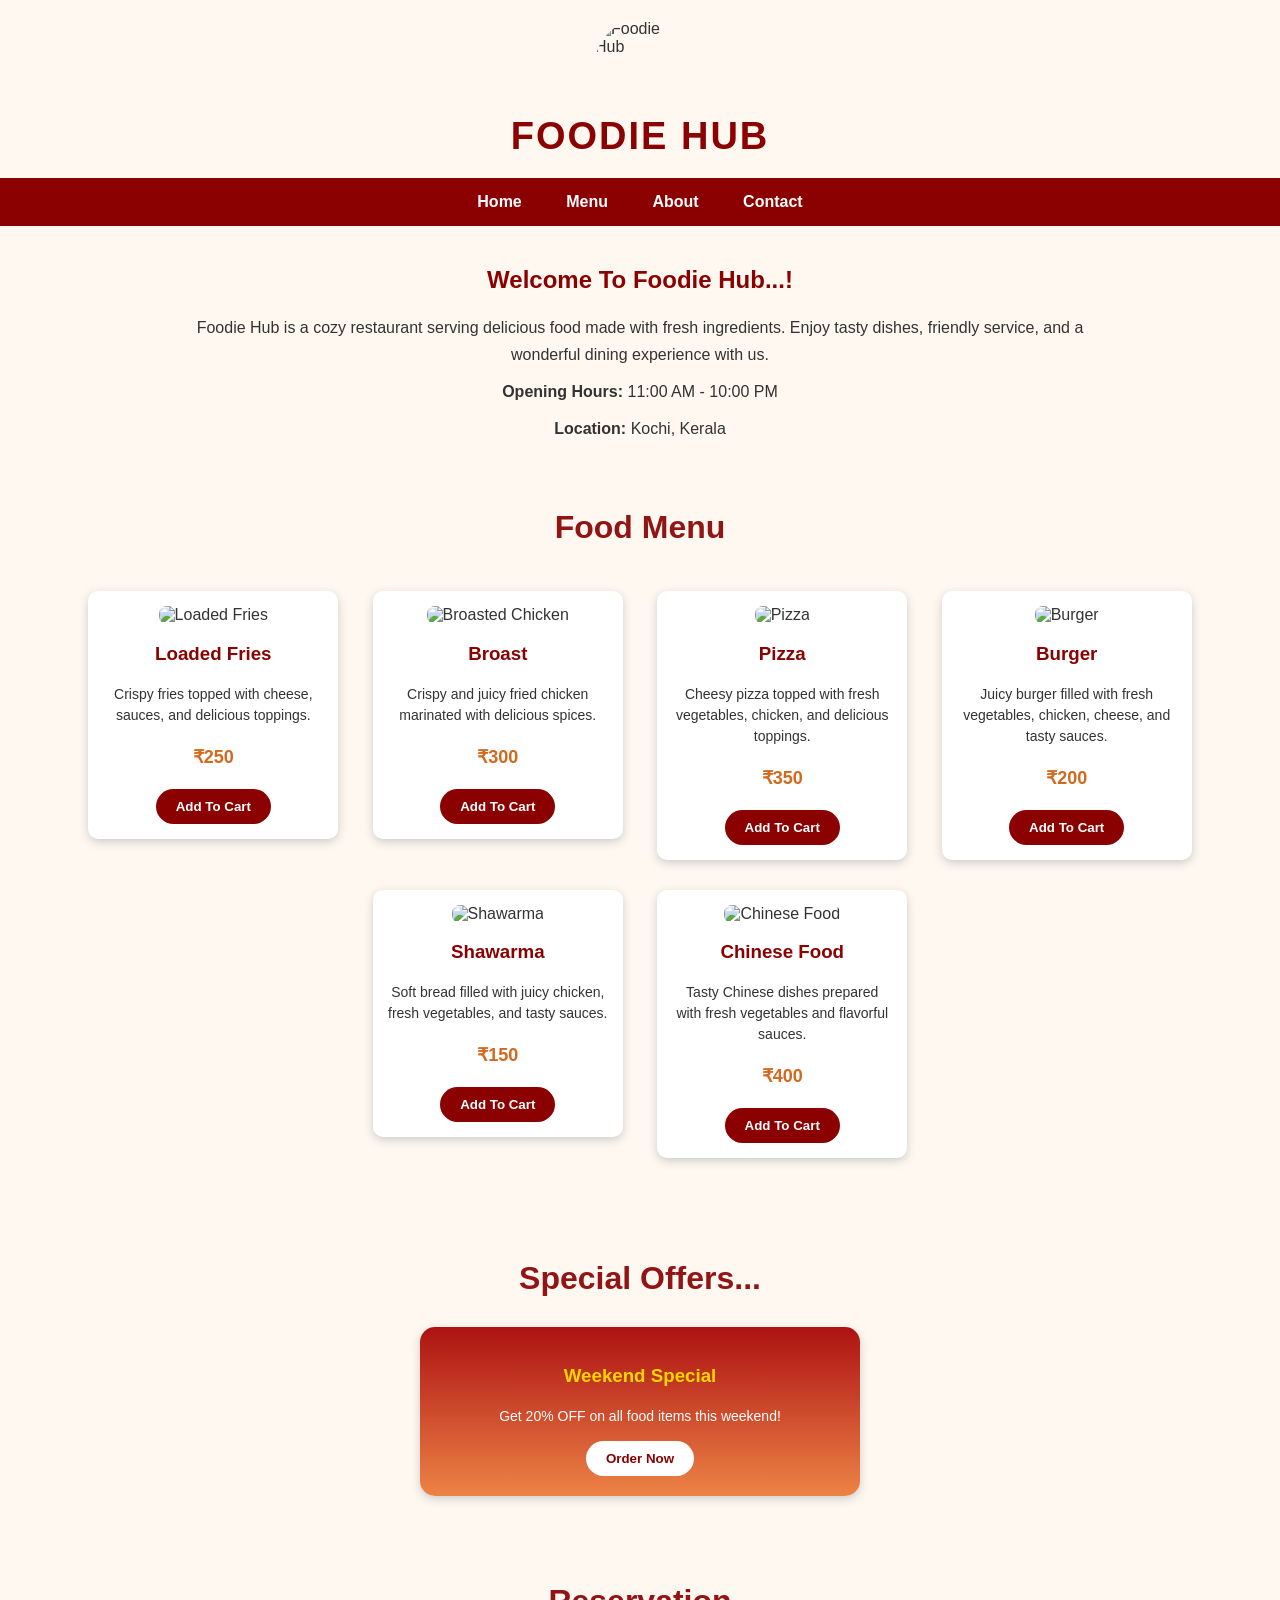
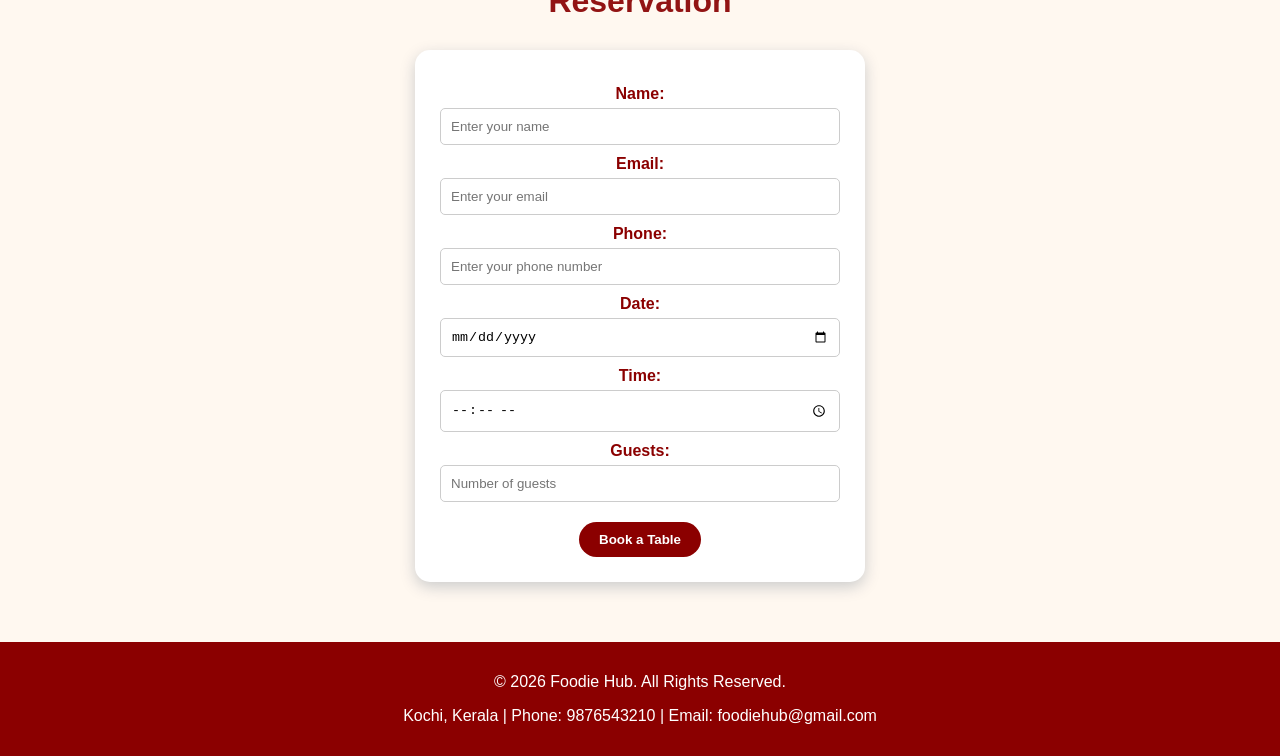
==== index.html @ b110a171 "Rename restaurant.html to index.html" ====
<!DOCTYPE html>

<html>
<head>
    <title>Foodie Hub</title>
      <meta name="viewport" content="width=device-width, initial-scale=1.0">
    <link rel="stylesheet" type="text/css" href="restaurant.css">
</head>

<body>


<img src="restrau.jpg" alt="Foodie Hub">

<h1>FOODIE HUB</h1>

<nav>
    <a href="#">Home</a>
    <a href="#">Menu</a>
    <a href="#">About</a>
    <a href="#">Contact</a>
</nav>

<h2>Welcome To Foodie Hub...!</h2>

<p>
    Foodie Hub is a cozy restaurant serving delicious food made with fresh
    ingredients. Enjoy tasty dishes, friendly service, and a wonderful
    dining experience with us.
</p>

  <p><strong>Opening Hours:</strong> 11:00 AM - 10:00 PM</p>

    <p><strong>Location:</strong> Kochi, Kerala</p>
</section>

<section>

    <h2>Food Menu</h2>

    <div>
        <img src="loaded.jpg" alt="Loaded Fries">
        <h3>Loaded Fries</h3>
        <p>Crispy fries topped with cheese, sauces, and delicious toppings.</p>
        <p>₹250</p>
        <button>Add To Cart</button>
    </div>

    <div>
        <img src="broasted.jpg" alt="Broasted Chicken">
        <h3>Broast</h3>
        <p>Crispy and juicy fried chicken marinated with delicious spices.</p>
        <p>₹300</p>
        <button>Add To Cart</button>
    </div>

    <div>
        <img src="pizza.jpg" alt="Pizza">
        <h3>Pizza</h3>
        <p>Cheesy pizza topped with fresh vegetables, chicken, and delicious toppings.</p>
        <p>₹350</p>
        <button>Add To Cart</button>
    </div>

    <div>
        <img src="burger.jpg" alt="Burger">
        <h3>Burger</h3>
        <p>Juicy burger filled with fresh vegetables, chicken, cheese, and tasty sauces.</p>
        <p>₹200</p>
        <button>Add To Cart</button>
    </div>

    <div>
        <img src="Shawarma.jpg" alt="Shawarma">
        <h3>Shawarma</h3>
        <p>Soft bread filled with juicy chicken, fresh vegetables, and tasty sauces.</p>
        <p>₹150</p>
        <button>Add To Cart</button>
    </div>

    <div>
            <img src="chinese food.jpg" alt="Chinese Food" class="chinese-food">
        <h3>Chinese Food</h3>
        <p>Tasty Chinese dishes prepared with fresh vegetables and flavorful sauces.</p>
        <p>₹400</p>
        <button>Add To Cart</button>
    </div>

</section>
<!-- <button>Order Now</button> -->
<section class="offer">
    <h2>Special Offers...</h2>

    <div class="offer-box">
        <h3>Weekend Special</h3>
        <p>Get 20% OFF on all food items this weekend!</p>
        <button>Order Now</button>
    </div>
</section>
<section>
    <h2>Reservation</h2>

<form>
    <label>Name:</label>
    <input type="text" placeholder="Enter your name">

    <label>Email:</label>
    <input type="email" placeholder="Enter your email">

    <label>Phone:</label>
    <input type="tel" placeholder="Enter your phone number">

    <label>Date:</label>
    <input type="date">

    <label>Time:</label>
    <input type="time">

    <label>Guests:</label>
    <input type="number" placeholder="Number of guests">

    <button type="submit">Book a Table</button>
</form>


</section>


<footer>
    <p>© 2026 Foodie Hub. All Rights Reserved.</p>
    <p>Kochi, Kerala | Phone: 9876543210 | Email: foodiehub@gmail.com</p>
</footer>

</body>
</html>
---- restaurant.css ----
/* Body */

body {
margin: 0;
font-family: Arial, sans-serif;
background: #fff8f0;
color: #333;
}



/* Logo */

body > img {
width: 90px;
height: 90px;
object-fit: cover;
border-radius: 50%;
display: block;
margin: 20px auto 5px;
}

/* Main Heading */

h1 {
text-align: center;
font-size: 38px;
color: #8b0000;
margin: 5px 0 20px;
letter-spacing: 2px;
}

/* Navigation */

nav {
background: #8b0000;
padding: 15px;
text-align: center;
}

nav a {
color: white;
text-decoration: none;
margin: 0 20px;
font-weight: bold;
}

nav a:hover {
color: #ffd700;
}

/* Welcome */

body > h2 {
text-align: center;
color: #8b0000;
margin-top: 40px;

}

body > p {
width: 70%;
margin: 10px auto;
text-align: center;
line-height: 1.7;
}

/* Buttons */

button {
background: #8b0000;
color: white;
border: none;
padding: 10px 20px;
border-radius: 20px;
cursor: pointer;
font-weight: bold;
}

button:hover {
background: #d2691e;
}

body > button {
display: block;
margin: 20px auto 40px;
}

/* Food Menu */

section {
padding: 30px;
text-align: center;
}

section h2 {
color: #921414;
font-size: 32px;
margin-bottom: 30px;
}
section > div {
    width: 220px;
    display: inline-block;
    vertical-align: top;
    margin: 15px;
    padding: 15px;
    background-color: white;
    border-radius: 10px;
    box-shadow: 0 3px 10px #ccc;
}

section > div img {
    width: 160px;
    height: 120px;
    object-fit: cover;
    border-radius: 8px;
}

section > div h3 {
    color: #8b0000;
}

section > div p {
    font-size: 14px;
    line-height: 1.5;
}

section > div p:nth-of-type(2) {
    color: #d2691e;
    font-size: 18px;
    font-weight: bold;
}
/* Chinese Food */

.chinese-food {
width: 190px;
height: 100px;
;
}

/* Special Offer */
.offer {
    text-align: center;
}

.offer-box {
    width: 400px;
    margin: auto;
    padding: 20px;
    background: linear-gradient(rgb(173, 18, 18),rgb(237, 131, 70));
    color: white;
    border-radius: 15px;
}

.offer-box h3 {
    color: #ffd700;
}

.offer-box button {
    background: white;
    color: #8b0000;
}
button:hover {
    background: #d2691e;
}
button:hover {
    background: #968e88;
}

/* Reservation Form */

form {
    width: 400px;
    margin: auto;
    padding: 25px;
    background-color: white;
    border-radius: 15px;
    box-shadow: 0 5px 15px #ccc;
}

form label {
    display: block;
    margin: 10px 0 5px;
    font-weight: bold;
    color: #8b0000;
}

form input {
    width: 100%;
    padding: 10px;
    box-sizing: border-box;
    border: 1px solid #ccc;
    border-radius: 5px;
}

form button {
    display: block;
    margin: 20px auto 0;
}

footer {
    background-color:#8b0000;
    color: white;
    text-align: center;
    padding: 15px;
    margin-top: 30px;
}
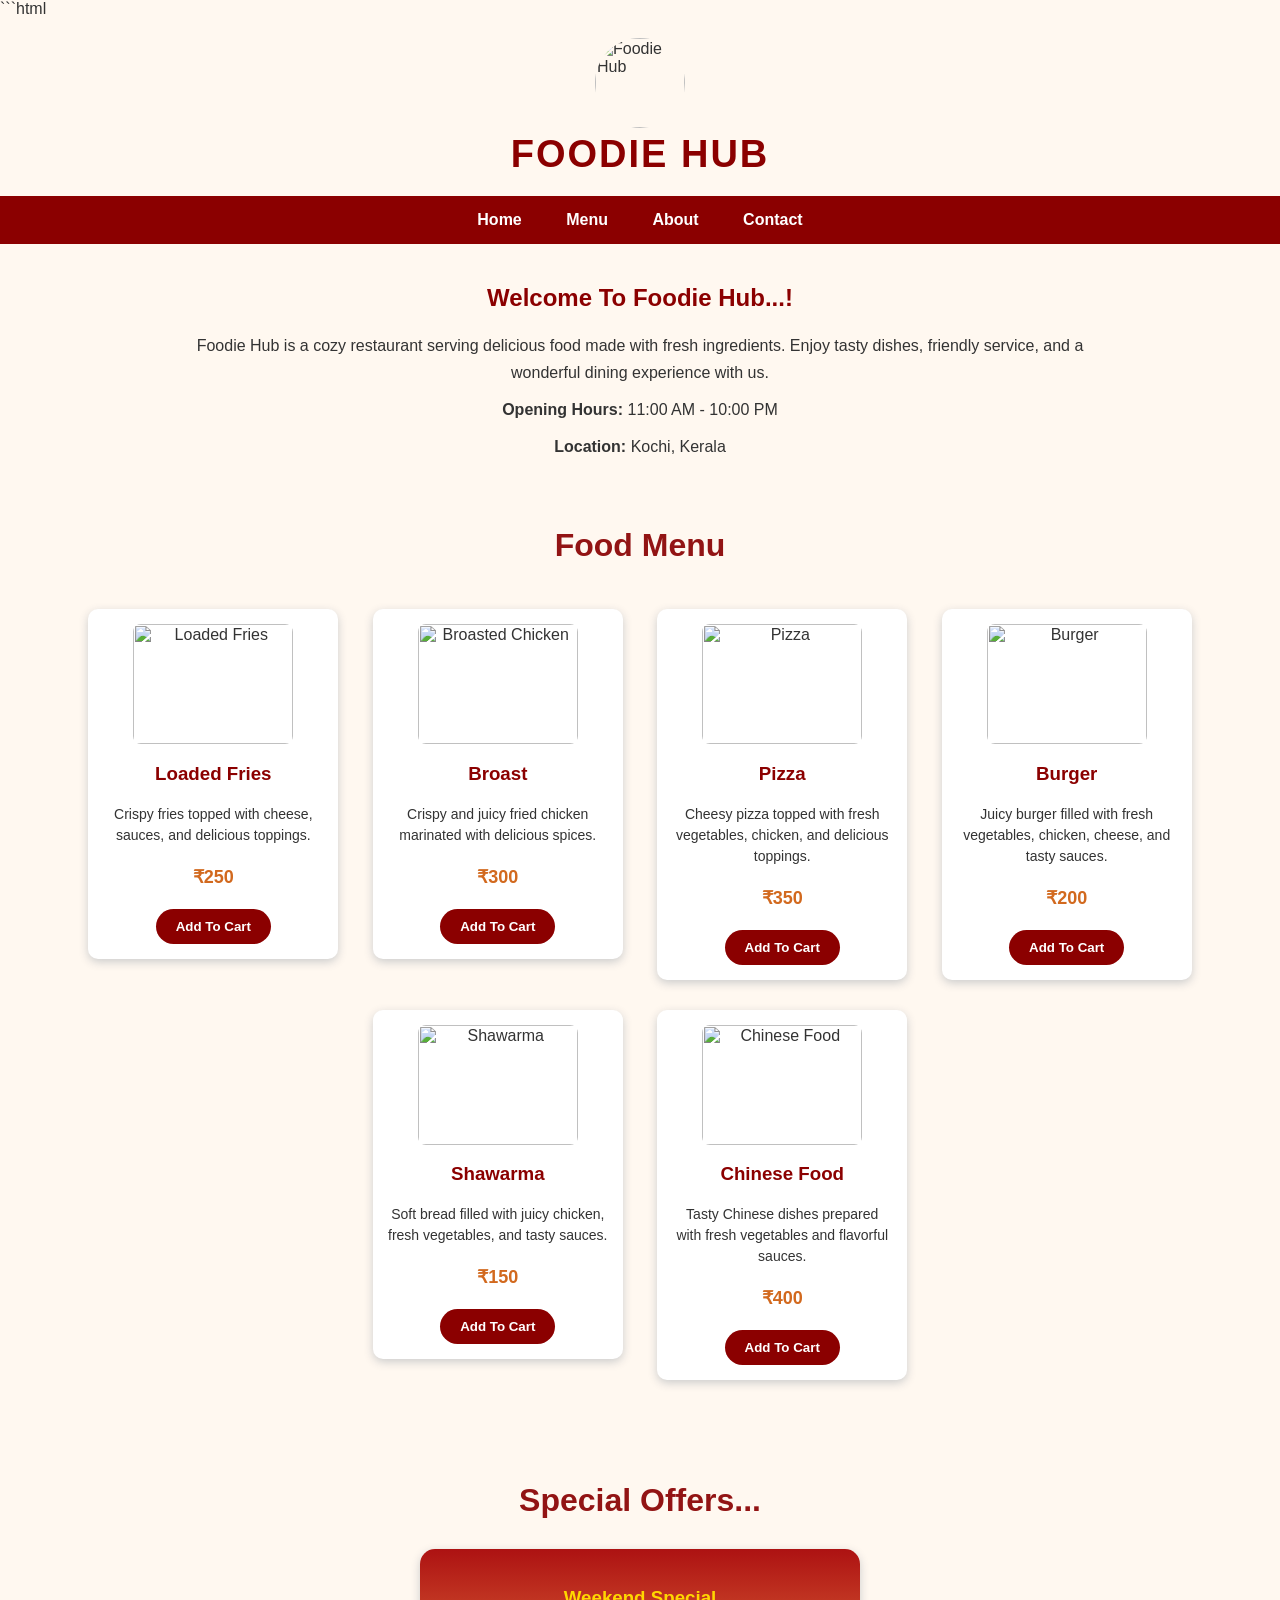
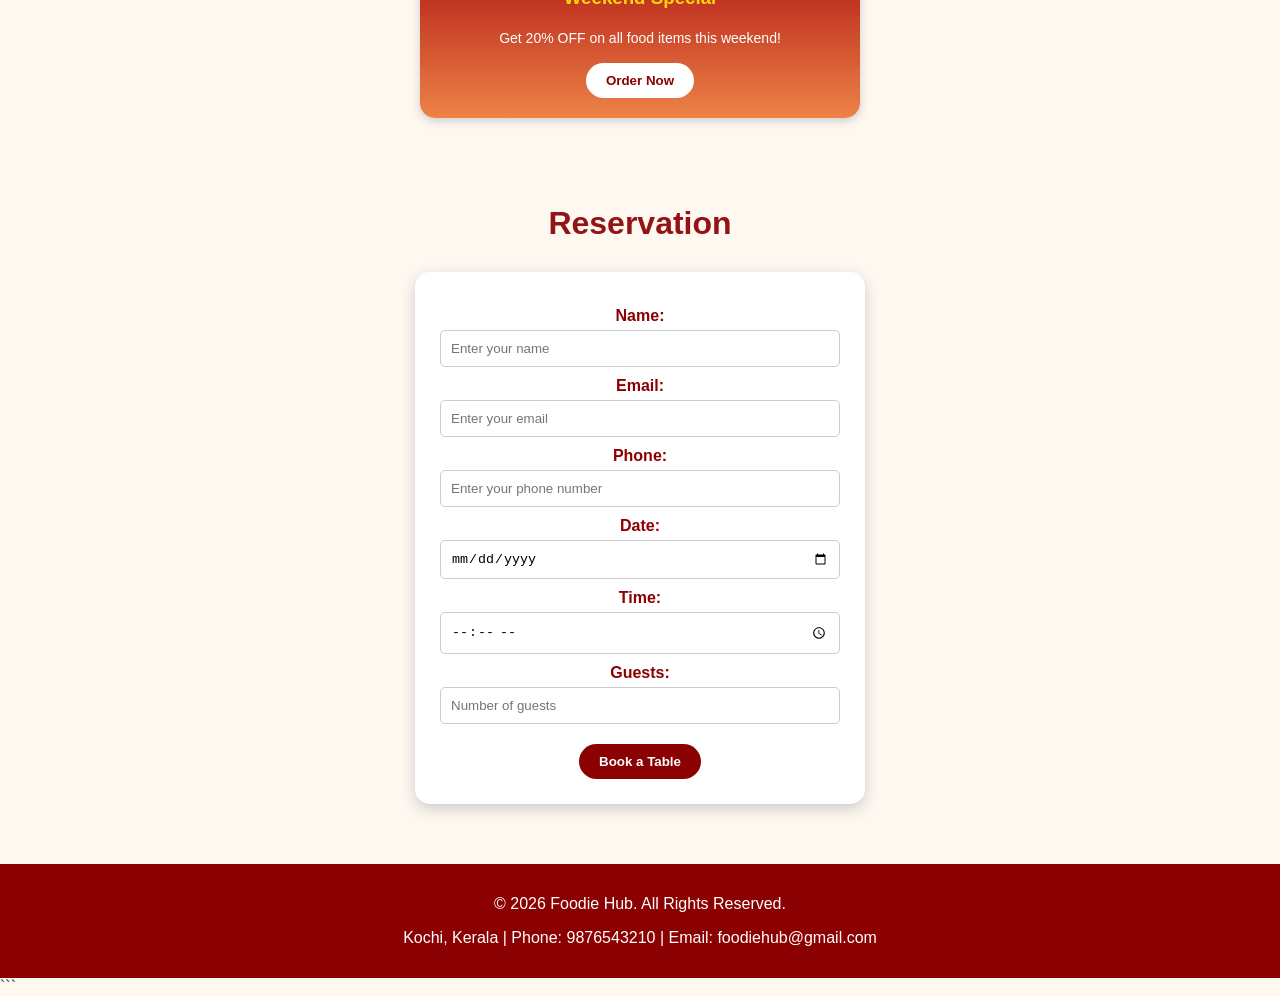
==== commit a9a6e65e: "Update index.html" ====
--- a/index.html
+++ b/index.html
@@ -1,14 +1,14 @@
+```html
 <!DOCTYPE html>
+<html>
 
-<html>
 <head>
     <title>Foodie Hub</title>
-      <meta name="viewport" content="width=device-width, initial-scale=1.0">
+    <meta name="viewport" content="width=device-width, initial-scale=1.0">
     <link rel="stylesheet" type="text/css" href="restaurant.css">
 </head>
 
 <body>
-
 
 <img src="restrau.jpg" alt="Foodie Hub">
 
@@ -29,10 +29,8 @@
     dining experience with us.
 </p>
 
-  <p><strong>Opening Hours:</strong> 11:00 AM - 10:00 PM</p>
-
-    <p><strong>Location:</strong> Kochi, Kerala</p>
-</section>
+<p><strong>Opening Hours:</strong> 11:00 AM - 10:00 PM</p>
+<p><strong>Location:</strong> Kochi, Kerala</p>
 
 <section>
 
@@ -79,7 +77,7 @@
     </div>
 
     <div>
-            <img src="chinese food.jpg" alt="Chinese Food" class="chinese-food">
+        <img src="chinese food.jpg" alt="Chinese Food">
         <h3>Chinese Food</h3>
         <p>Tasty Chinese dishes prepared with fresh vegetables and flavorful sauces.</p>
         <p>₹400</p>
@@ -87,8 +85,9 @@
     </div>
 
 </section>
-<!-- <button>Order Now</button> -->
+
 <section class="offer">
+
     <h2>Special Offers...</h2>
 
     <div class="offer-box">
@@ -96,40 +95,46 @@
         <p>Get 20% OFF on all food items this weekend!</p>
         <button>Order Now</button>
     </div>
-</section>
-<section>
-    <h2>Reservation</h2>
-
-<form>
-    <label>Name:</label>
-    <input type="text" placeholder="Enter your name">
-
-    <label>Email:</label>
-    <input type="email" placeholder="Enter your email">
-
-    <label>Phone:</label>
-    <input type="tel" placeholder="Enter your phone number">
-
-    <label>Date:</label>
-    <input type="date">
-
-    <label>Time:</label>
-    <input type="time">
-
-    <label>Guests:</label>
-    <input type="number" placeholder="Number of guests">
-
-    <button type="submit">Book a Table</button>
-</form>
-
 
 </section>
 
+<section>
+
+    <h2>Reservation</h2>
+
+    <form>
+
+        <label>Name:</label>
+        <input type="text" placeholder="Enter your name">
+
+        <label>Email:</label>
+        <input type="email" placeholder="Enter your email">
+
+        <label>Phone:</label>
+        <input type="tel" placeholder="Enter your phone number">
+
+        <label>Date:</label>
+        <input type="date">
+
+        <label>Time:</label>
+        <input type="time">
+
+        <label>Guests:</label>
+        <input type="number" placeholder="Number of guests">
+
+        <button type="submit">Book a Table</button>
+
+    </form>
+
+</section>
 
 <footer>
+
     <p>© 2026 Foodie Hub. All Rights Reserved.</p>
     <p>Kochi, Kerala | Phone: 9876543210 | Email: foodiehub@gmail.com</p>
+
 </footer>
 
 </body>
 </html>
+```
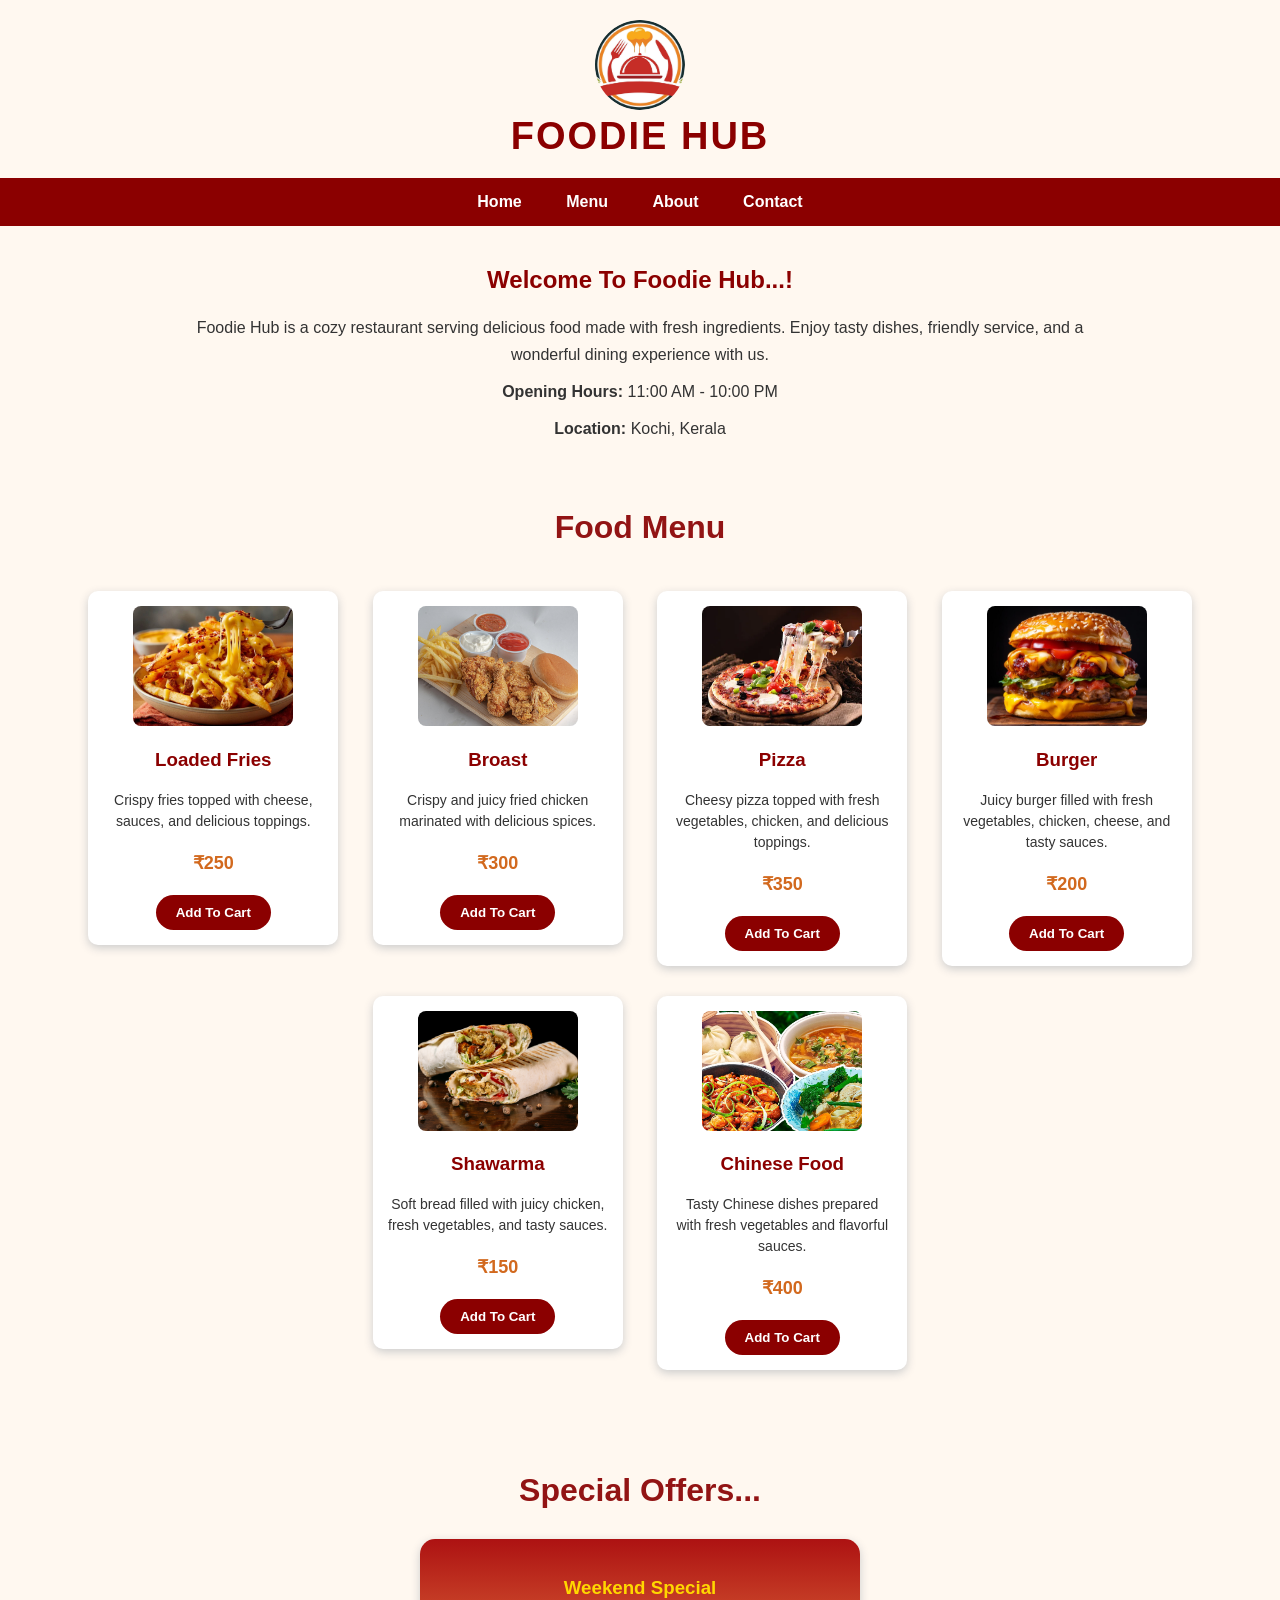
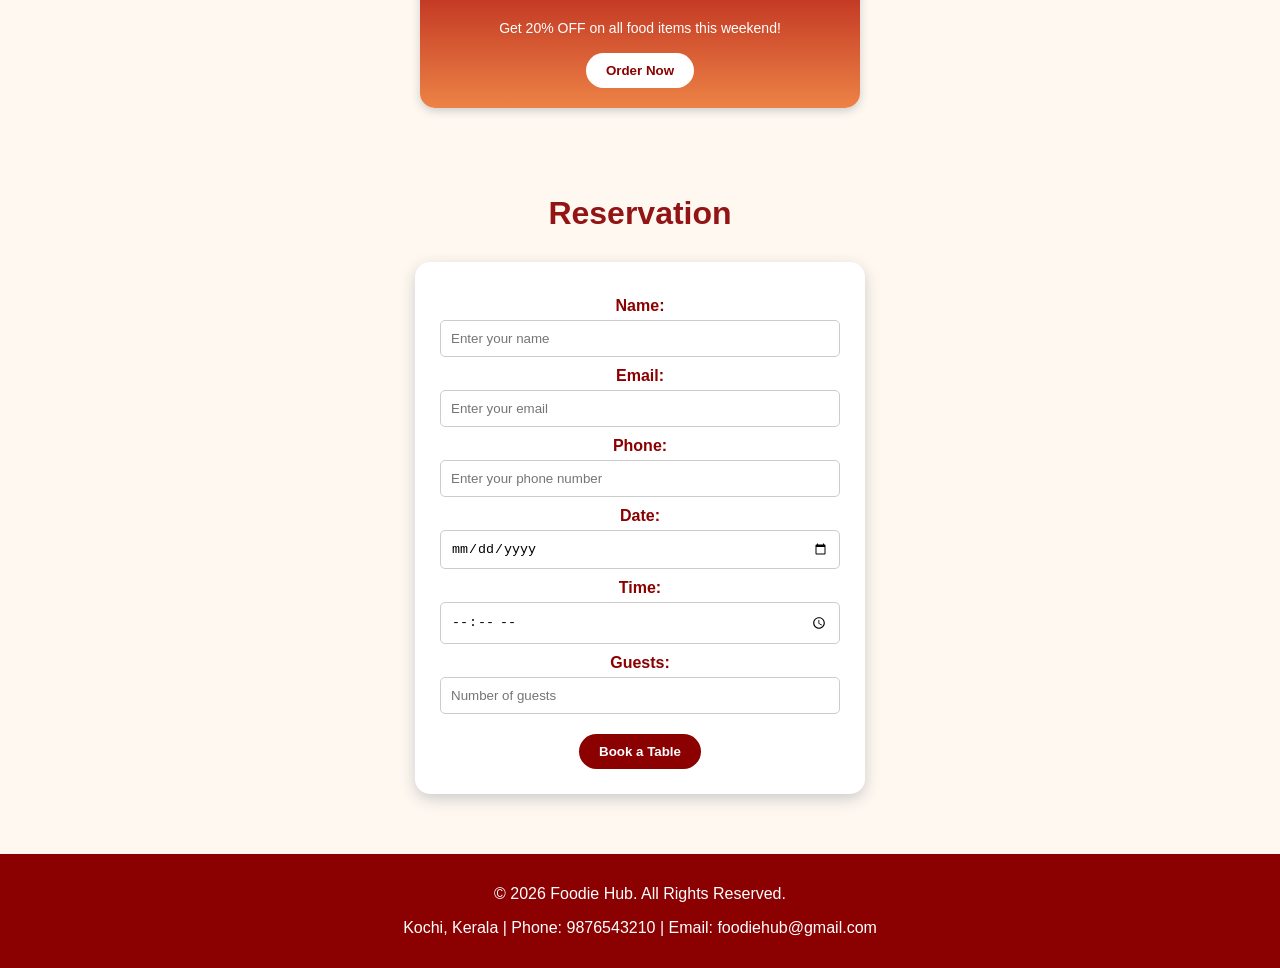
==== commit 088ff5fa: "Update index.html" ====
--- a/index.html
+++ b/index.html
@@ -1,4 +1,4 @@
-```html
+
 <!DOCTYPE html>
 <html>
 
@@ -137,4 +137,3 @@
 
 </body>
 </html>
-```
